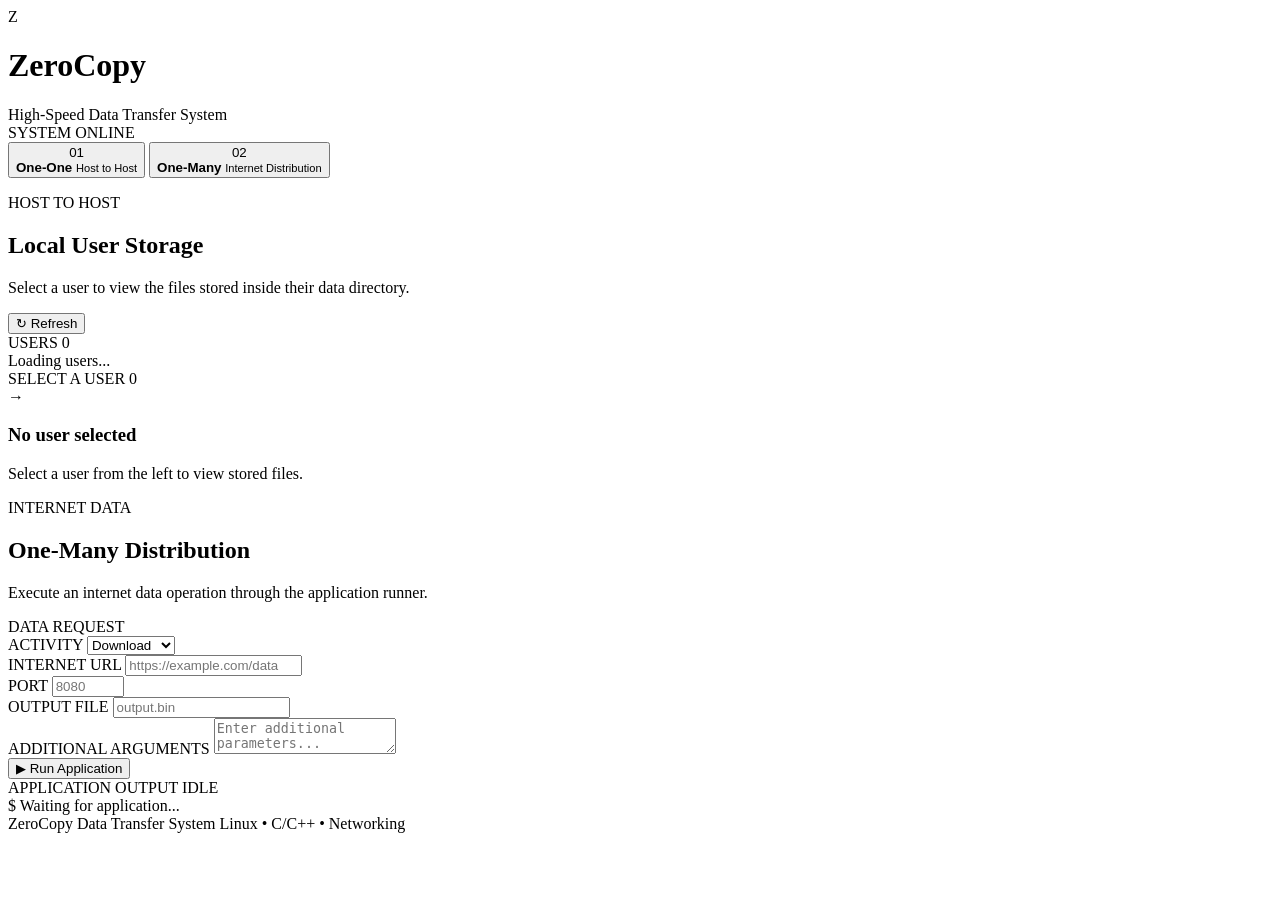
==== src/application/index.html @ d22dfecc "Create index.html" ====
<!DOCTYPE html>
<html lang="en">
<head>
    <meta charset="UTF-8">
    <meta name="viewport" content="width=device-width, initial-scale=1.0">

    <title>High-Speed Data Transfer System</title>

    <link rel="stylesheet" href="style.css">
</head>

<body>

    <!-- =========================
         TOP NAVIGATION
    ========================== -->

    <header class="topbar">

        <div class="brand">
            <div class="brand-icon">Z</div>

            <div>
                <h1>ZeroCopy</h1>
                <span>High-Speed Data Transfer System</span>
            </div>
        </div>

        <div class="status">
            <span class="status-dot"></span>
            SYSTEM ONLINE
        </div>

    </header>


    <!-- =========================
         MAIN APPLICATION
    ========================== -->

    <main class="container">

        <!-- =========================
             MODE SELECTOR
        ========================== -->

        <section class="mode-selector">

            <button
                class="mode-btn active"
                id="oneOneBtn"
                onclick="switchMode('one-one')">

                <span class="mode-number">01</span>

                <div>
                    <strong>One-One</strong>
                    <small>Host to Host</small>
                </div>

            </button>


            <button
                class="mode-btn"
                id="oneManyBtn"
                onclick="switchMode('one-many')">

                <span class="mode-number">02</span>

                <div>
                    <strong>One-Many</strong>
                    <small>Internet Distribution</small>
                </div>

            </button>

        </section>


        <!-- =========================
             ONE-ONE SYSTEM
        ========================== -->

        <section id="oneOneSection" class="mode-section">

            <div class="section-header">

                <div>
                    <p class="eyebrow">HOST TO HOST</p>

                    <h2>Local User Storage</h2>

                    <p class="description">
                        Select a user to view the files stored
                        inside their data directory.
                    </p>
                </div>

                <button
                    class="refresh-btn"
                    onclick="loadUsers()">

                    ↻ Refresh
                </button>

            </div>


            <div class="storage-layout">

                <!-- USERS -->

                <div class="panel users-panel">

                    <div class="panel-title">

                        <span>USERS</span>

                        <span
                            class="count"
                            id="userCount">
                            0
                        </span>

                    </div>


                    <div
                        id="userList"
                        class="user-list">

                        <div class="loading">
                            Loading users...
                        </div>

                    </div>

                </div>


                <!-- FILES -->

                <div class="panel files-panel">

                    <div class="panel-title">

                        <span id="selectedUserTitle">
                            SELECT A USER
                        </span>

                        <span
                            class="count"
                            id="fileCount">
                            0
                        </span>

                    </div>


                    <div
                        id="fileList"
                        class="file-list">

                        <div class="empty-state">

                            <div class="empty-icon">
                                →
                            </div>

                            <h3>No user selected</h3>

                            <p>
                                Select a user from the left
                                to view stored files.
                            </p>

                        </div>

                    </div>

                </div>

            </div>

        </section>


        <!-- =========================
             ONE-MANY SYSTEM
        ========================== -->

        <section
            id="oneManySection"
            class="mode-section hidden">

            <div class="section-header">

                <div>

                    <p class="eyebrow">
                        INTERNET DATA
                    </p>

                    <h2>One-Many Distribution</h2>

                    <p class="description">
                        Execute an internet data operation
                        through the application runner.
                    </p>

                </div>

            </div>


            <div class="one-many-layout">

                <!-- REQUEST FORM -->

                <div class="panel request-panel">

                    <div class="panel-title">
                        <span>DATA REQUEST</span>
                    </div>


                    <form id="runnerForm">

                        <div class="form-group">

                            <label for="activity">
                                ACTIVITY
                            </label>

                            <select
                                id="activity"
                                name="activity">

                                <option value="download">
                                    Download
                                </option>

                                <option value="stream">
                                    Stream
                                </option>

                                <option value="fetch">
                                    Fetch Data
                                </option>

                                <option value="custom">
                                    Custom
                                </option>

                            </select>

                        </div>


                        <div class="form-group">

                            <label for="url">
                                INTERNET URL
                            </label>

                            <input
                                type="url"
                                id="url"
                                name="url"
                                placeholder="https://example.com/data"
                                required>

                        </div>


                        <div class="form-row">

                            <div class="form-group">

                                <label for="port">
                                    PORT
                                </label>

                                <input
                                    type="number"
                                    id="port"
                                    name="port"
                                    placeholder="8080"
                                    min="1"
                                    max="65535">

                            </div>


                            <div class="form-group">

                                <label for="filename">
                                    OUTPUT FILE
                                </label>

                                <input
                                    type="text"
                                    id="filename"
                                    name="filename"
                                    placeholder="output.bin">

                            </div>

                        </div>


                        <div class="form-group">

                            <label for="extraArgs">
                                ADDITIONAL ARGUMENTS
                            </label>

                            <textarea
                                id="extraArgs"
                                name="extraArgs"
                                placeholder="Enter additional parameters..."></textarea>

                        </div>


                        <button
                            type="submit"
                            class="run-btn"
                            id="runBtn">

                            <span>▶</span>
                            Run Application

                        </button>

                    </form>

                </div>


                <!-- OUTPUT -->

                <div class="panel output-panel">

                    <div class="panel-title">

                        <span>APPLICATION OUTPUT</span>

                        <span
                            id="runnerStatus"
                            class="runner-status">
                            IDLE
                        </span>

                    </div>


                    <div
                        id="runnerOutput"
                        class="terminal">

                        <div class="terminal-line">
                            <span class="terminal-prefix">
                                $
                            </span>

                            <span>
                                Waiting for application...
                            </span>
                        </div>

                    </div>

                </div>

            </div>

        </section>

    </main>


    <!-- =========================
         FOOTER
    ========================== -->

    <footer>

        <span>
            ZeroCopy Data Transfer System
        </span>

        <span>
            Linux • C/C++ • Networking
        </span>

    </footer>


    <script src="script.js"></script>

</body>
</html>
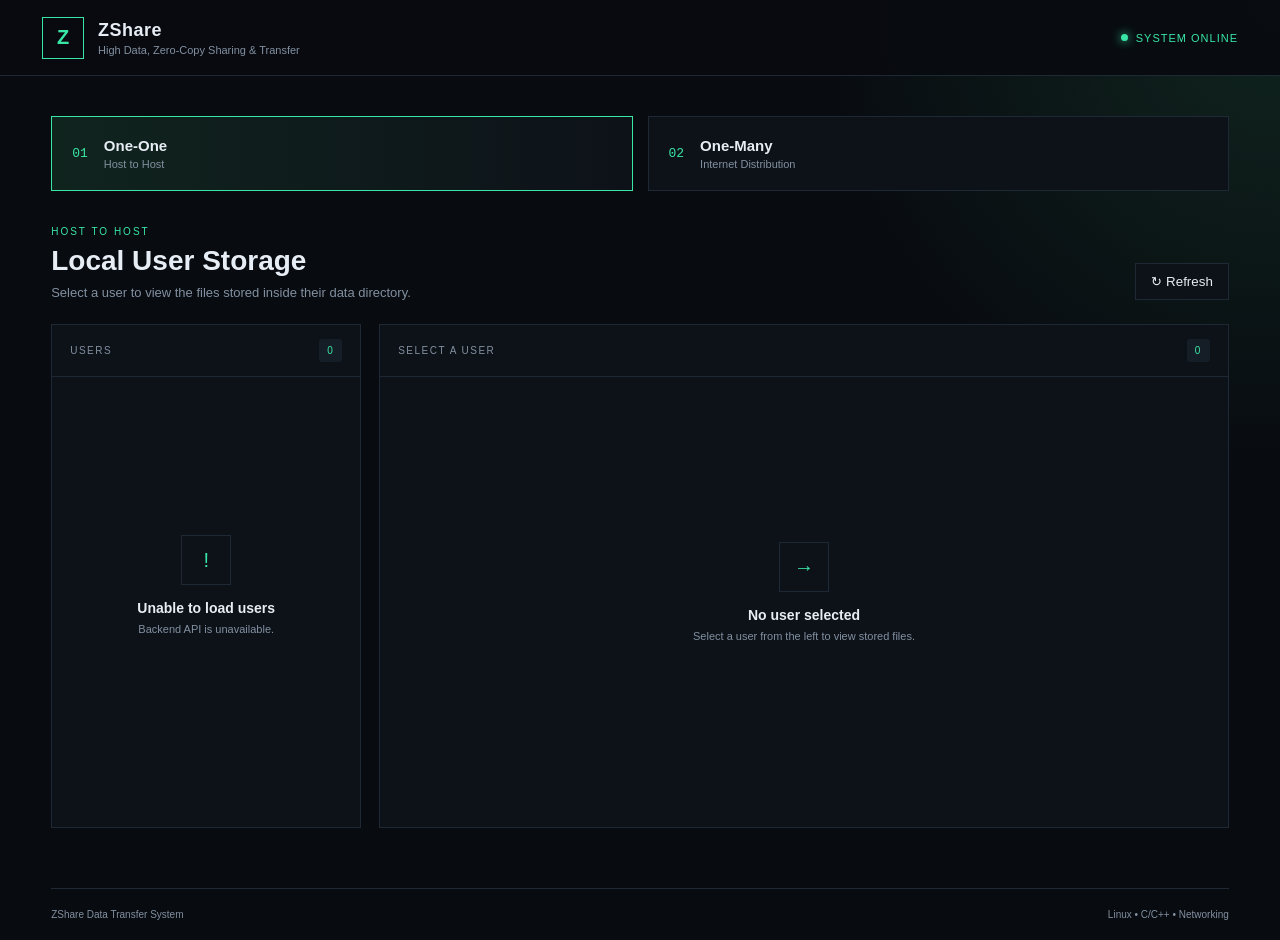
==== commit 84ed1179: "Add files via upload" ====
--- a/src/application/index.html
+++ b/src/application/index.html
@@ -4,7 +4,7 @@
     <meta charset="UTF-8">
     <meta name="viewport" content="width=device-width, initial-scale=1.0">
 
-    <title>High-Speed Data Transfer System</title>
+    <title>High Data, Zero-Copy Sharing & Transfer</title>
 
     <link rel="stylesheet" href="style.css">
 </head>
@@ -21,8 +21,8 @@
             <div class="brand-icon">Z</div>
 
             <div>
-                <h1>ZeroCopy</h1>
-                <span>High-Speed Data Transfer System</span>
+                <h1>ZShare</h1>
+                <span>High Data, Zero-Copy Sharing & Transfer</span>
             </div>
         </div>
 
@@ -388,7 +388,7 @@
     <footer>
 
         <span>
-            ZeroCopy Data Transfer System
+            ZShare Data Transfer System
         </span>
 
         <span>
--- a/src/application/style.css
+++ b/src/application/style.css
@@ -0,0 +1,840 @@
+* {
+    box-sizing: border-box;
+    margin: 0;
+    padding: 0;
+}
+
+:root {
+    --bg: #080b10;
+    --panel: #0d1219;
+    --panel-light: #111821;
+    --border: #1e2935;
+
+    --text: #e7edf4;
+    --muted: #8290a0;
+
+    --accent: #39e6a5;
+    --accent-dark: #123f32;
+
+    --danger: #ff5f6d;
+    --blue: #5ca8ff;
+}
+
+body {
+    min-height: 100vh;
+
+    background:
+        radial-gradient(
+            circle at top right,
+            #10251f 0,
+            transparent 30%
+        ),
+        var(--bg);
+
+    color: var(--text);
+
+    font-family:
+        Inter,
+        Segoe UI,
+        Arial,
+        sans-serif;
+}
+
+
+/* =========================
+   TOP BAR
+========================= */
+
+.topbar {
+    height: 76px;
+
+    display: flex;
+    align-items: center;
+    justify-content: space-between;
+
+    padding: 0 42px;
+
+    border-bottom: 1px solid var(--border);
+
+    background: rgba(8, 11, 16, 0.9);
+}
+
+
+.brand {
+    display: flex;
+    align-items: center;
+    gap: 14px;
+}
+
+
+.brand-icon {
+    width: 42px;
+    height: 42px;
+
+    display: flex;
+    align-items: center;
+    justify-content: center;
+
+    border: 1px solid var(--accent);
+
+    color: var(--accent);
+
+    font-weight: 800;
+    font-size: 20px;
+}
+
+
+.brand h1 {
+    font-size: 18px;
+    letter-spacing: 0.5px;
+}
+
+
+.brand span {
+    display: block;
+
+    margin-top: 3px;
+
+    color: var(--muted);
+
+    font-size: 11px;
+}
+
+
+.status {
+    display: flex;
+    align-items: center;
+    gap: 8px;
+
+    font-size: 11px;
+    letter-spacing: 1px;
+
+    color: var(--accent);
+}
+
+
+.status-dot {
+    width: 7px;
+    height: 7px;
+
+    border-radius: 50%;
+
+    background: var(--accent);
+
+    box-shadow:
+        0 0 10px var(--accent);
+}
+
+
+/* =========================
+   MAIN
+========================= */
+
+.container {
+    width: min(1250px, 92%);
+
+    margin: 40px auto 60px;
+}
+
+
+/* =========================
+   MODE SELECTOR
+========================= */
+
+.mode-selector {
+    display: grid;
+    grid-template-columns: 1fr 1fr;
+
+    gap: 15px;
+
+    margin-bottom: 35px;
+}
+
+
+.mode-btn {
+    display: flex;
+    align-items: center;
+
+    gap: 16px;
+
+    padding: 20px;
+
+    border: 1px solid var(--border);
+
+    background: var(--panel);
+
+    color: var(--text);
+
+    text-align: left;
+
+    cursor: pointer;
+
+    transition: 0.2s;
+}
+
+
+.mode-btn:hover {
+    border-color: #334453;
+}
+
+
+.mode-btn.active {
+    border-color: var(--accent);
+
+    background:
+        linear-gradient(
+            90deg,
+            #10241e,
+            var(--panel)
+        );
+}
+
+
+.mode-number {
+    color: var(--accent);
+
+    font-family: monospace;
+
+    font-size: 13px;
+}
+
+
+.mode-btn strong {
+    display: block;
+
+    font-size: 15px;
+}
+
+
+.mode-btn small {
+    display: block;
+
+    margin-top: 4px;
+
+    color: var(--muted);
+
+    font-size: 11px;
+}
+
+
+/* =========================
+   SECTION HEADER
+========================= */
+
+.section-header {
+    display: flex;
+    justify-content: space-between;
+    align-items: flex-end;
+
+    margin-bottom: 24px;
+}
+
+
+.eyebrow {
+    color: var(--accent);
+
+    font-size: 10px;
+
+    letter-spacing: 2px;
+
+    margin-bottom: 8px;
+}
+
+
+.section-header h2 {
+    font-size: 28px;
+
+    margin-bottom: 8px;
+}
+
+
+.description {
+    color: var(--muted);
+
+    font-size: 13px;
+}
+
+
+.refresh-btn {
+    padding: 10px 15px;
+
+    border: 1px solid var(--border);
+
+    background: var(--panel);
+
+    color: var(--text);
+
+    cursor: pointer;
+}
+
+
+.refresh-btn:hover {
+    border-color: var(--accent);
+
+    color: var(--accent);
+}
+
+
+/* =========================
+   PANELS
+========================= */
+
+.storage-layout {
+    display: grid;
+
+    grid-template-columns: 310px 1fr;
+
+    gap: 18px;
+}
+
+
+.panel {
+    border: 1px solid var(--border);
+
+    background: var(--panel);
+}
+
+
+.panel-title {
+    height: 52px;
+
+    display: flex;
+    align-items: center;
+    justify-content: space-between;
+
+    padding: 0 18px;
+
+    border-bottom: 1px solid var(--border);
+
+    color: var(--muted);
+
+    font-size: 10px;
+
+    letter-spacing: 1.5px;
+}
+
+
+.count {
+    display: inline-flex;
+
+    align-items: center;
+    justify-content: center;
+
+    min-width: 23px;
+    height: 23px;
+
+    padding: 0 7px;
+
+    border-radius: 3px;
+
+    background: #151e27;
+
+    color: var(--accent);
+
+    font-size: 10px;
+}
+
+
+/* =========================
+   USERS
+========================= */
+
+.user-list {
+    min-height: 450px;
+
+    padding: 8px;
+}
+
+
+.user-item {
+    display: flex;
+    align-items: center;
+
+    gap: 13px;
+
+    padding: 14px;
+
+    margin-bottom: 3px;
+
+    border: 1px solid transparent;
+
+    cursor: pointer;
+
+    transition: 0.15s;
+}
+
+
+.user-item:hover {
+    background: var(--panel-light);
+
+    border-color: var(--border);
+}
+
+
+.user-item.active {
+    background: var(--accent-dark);
+
+    border-color: #21644e;
+}
+
+
+.user-icon {
+    width: 34px;
+    height: 34px;
+
+    display: flex;
+    align-items: center;
+    justify-content: center;
+
+    background: #18222d;
+
+    color: var(--accent);
+
+    font-size: 13px;
+}
+
+
+.user-info {
+    min-width: 0;
+}
+
+
+.user-name {
+    font-size: 13px;
+
+    white-space: nowrap;
+
+    overflow: hidden;
+
+    text-overflow: ellipsis;
+}
+
+
+.user-path {
+    margin-top: 4px;
+
+    color: var(--muted);
+
+    font-size: 9px;
+
+    font-family: monospace;
+}
+
+
+/* =========================
+   FILES
+========================= */
+
+.file-list {
+    min-height: 450px;
+
+    padding: 15px;
+}
+
+
+.file-item {
+    display: flex;
+    align-items: center;
+
+    gap: 15px;
+
+    padding: 15px;
+
+    margin-bottom: 8px;
+
+    border: 1px solid var(--border);
+
+    background: #0b1016;
+
+    transition: 0.15s;
+}
+
+
+.file-item:hover {
+    border-color: #344554;
+
+    background: var(--panel-light);
+}
+
+
+.file-icon {
+    width: 42px;
+    height: 42px;
+
+    display: flex;
+    align-items: center;
+    justify-content: center;
+
+    border: 1px solid var(--border);
+
+    color: var(--blue);
+
+    font-family: monospace;
+
+    font-size: 11px;
+}
+
+
+.file-details {
+    flex: 1;
+}
+
+
+.file-name {
+    font-size: 13px;
+
+    word-break: break-word;
+}
+
+
+.file-meta {
+    display: flex;
+    gap: 12px;
+
+    margin-top: 5px;
+
+    color: var(--muted);
+
+    font-size: 10px;
+}
+
+
+.download-btn {
+    padding: 7px 11px;
+
+    border: 1px solid var(--border);
+
+    background: transparent;
+
+    color: var(--muted);
+
+    cursor: pointer;
+}
+
+
+.download-btn:hover {
+    color: var(--accent);
+
+    border-color: var(--accent);
+}
+
+
+/* =========================
+   EMPTY / LOADING
+========================= */
+
+.empty-state,
+.loading {
+    min-height: 400px;
+
+    display: flex;
+
+    flex-direction: column;
+
+    align-items: center;
+
+    justify-content: center;
+
+    color: var(--muted);
+
+    text-align: center;
+}
+
+
+.empty-icon {
+    width: 50px;
+    height: 50px;
+
+    display: flex;
+    align-items: center;
+    justify-content: center;
+
+    margin-bottom: 15px;
+
+    border: 1px solid var(--border);
+
+    color: var(--accent);
+
+    font-size: 20px;
+}
+
+
+.empty-state h3 {
+    margin-bottom: 7px;
+
+    color: var(--text);
+
+    font-size: 14px;
+}
+
+
+.empty-state p {
+    font-size: 11px;
+}
+
+
+/* =========================
+   ONE-MANY
+========================= */
+
+.one-many-layout {
+    display: grid;
+
+    grid-template-columns: 450px 1fr;
+
+    gap: 18px;
+}
+
+
+.request-panel {
+    padding-bottom: 20px;
+}
+
+
+.request-panel .panel-title {
+    margin-bottom: 5px;
+}
+
+
+#runnerForm {
+    padding: 20px;
+}
+
+
+.form-group {
+    margin-bottom: 17px;
+}
+
+
+.form-row {
+    display: grid;
+
+    grid-template-columns: 1fr 1fr;
+
+    gap: 12px;
+}
+
+
+label {
+    display: block;
+
+    margin-bottom: 7px;
+
+    color: var(--muted);
+
+    font-size: 10px;
+
+    letter-spacing: 1px;
+}
+
+
+input,
+select,
+textarea {
+    width: 100%;
+
+    padding: 12px;
+
+    border: 1px solid var(--border);
+
+    outline: none;
+
+    background: #080d12;
+
+    color: var(--text);
+
+    font-family: inherit;
+
+    font-size: 12px;
+}
+
+
+textarea {
+    height: 100px;
+
+    resize: vertical;
+}
+
+
+input:focus,
+select:focus,
+textarea:focus {
+    border-color: var(--accent);
+}
+
+
+.run-btn {
+    width: 100%;
+
+    padding: 13px;
+
+    border: 1px solid var(--accent);
+
+    background: var(--accent-dark);
+
+    color: var(--accent);
+
+    cursor: pointer;
+
+    font-weight: 600;
+
+    letter-spacing: 0.5px;
+}
+
+
+.run-btn:hover {
+    background: #174a3b;
+}
+
+
+.run-btn:disabled {
+    opacity: 0.5;
+
+    cursor: wait;
+}
+
+
+/* =========================
+   TERMINAL
+========================= */
+
+.output-panel {
+    min-height: 550px;
+}
+
+
+.runner-status {
+    padding: 4px 8px;
+
+    border: 1px solid var(--border);
+
+    color: var(--muted);
+
+    font-size: 9px;
+}
+
+
+.runner-status.running {
+    color: var(--accent);
+
+    border-color: #21644e;
+}
+
+
+.runner-status.error {
+    color: var(--danger);
+
+    border-color: #632831;
+}
+
+
+.terminal {
+    min-height: 490px;
+
+    padding: 18px;
+
+    background: #05080b;
+
+    font-family: Consolas, monospace;
+
+    font-size: 11px;
+
+    line-height: 1.7;
+
+    overflow: auto;
+}
+
+
+.terminal-line {
+    display: flex;
+
+    gap: 10px;
+
+    margin-bottom: 3px;
+}
+
+
+.terminal-prefix {
+    color: var(--accent);
+}
+
+
+.output-success {
+    color: var(--accent);
+}
+
+
+.output-error {
+    color: var(--danger);
+}
+
+
+/* =========================
+   HIDDEN
+========================= */
+
+.hidden {
+    display: none;
+}
+
+
+/* =========================
+   FOOTER
+========================= */
+
+footer {
+    display: flex;
+
+    justify-content: space-between;
+
+    width: min(1250px, 92%);
+
+    margin: 0 auto;
+
+    padding: 20px 0;
+
+    border-top: 1px solid var(--border);
+
+    color: var(--muted);
+
+    font-size: 10px;
+}
+
+
+/* =========================
+   RESPONSIVE
+========================= */
+
+@media (max-width: 800px) {
+
+    .topbar {
+        padding: 0 20px;
+    }
+
+    .status {
+        display: none;
+    }
+
+    .mode-selector {
+        grid-template-columns: 1fr;
+    }
+
+    .storage-layout,
+    .one-many-layout {
+        grid-template-columns: 1fr;
+    }
+
+    .section-header {
+        align-items: flex-start;
+
+        gap: 15px;
+
+        flex-direction: column;
+    }
+
+    footer {
+        flex-direction: column;
+
+        gap: 5px;
+    }
+}
